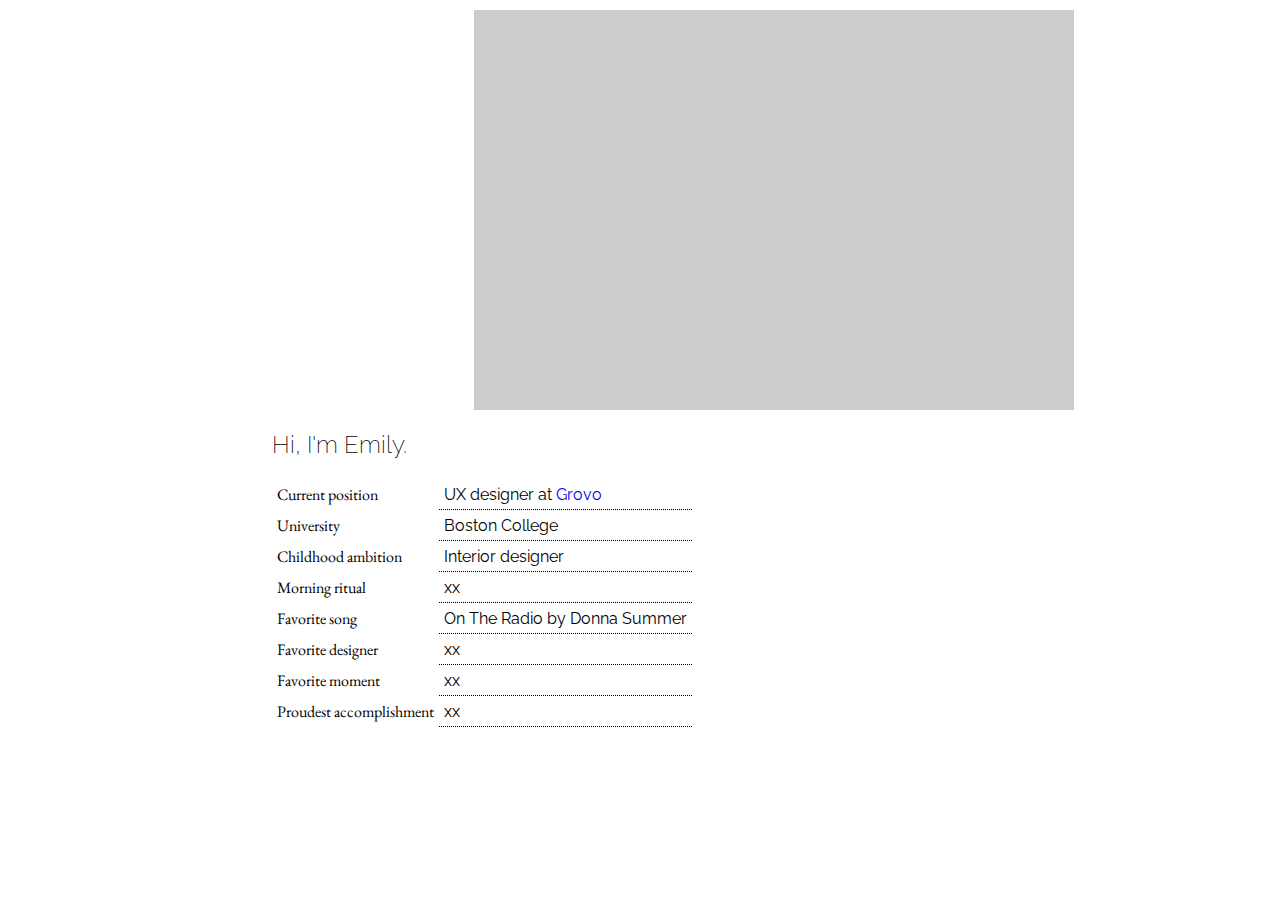
==== about.html @ 2d90b665 "about table" ====
<!DOCTYPE html>
<html>
<head>
  <title>Emily Kilbane</title>
  <link rel="stylesheet" type="text/css" href="css/normalize.css">
  <link rel="stylesheet" type="text/css" href="css/style.css">
</head>
<body>
  <div class="section group" id="loader">
    <div class="col span3-of-3">
    
    <div class="mainphoto">
      <img src="" alt="">
    </div>

    <h2>Hi, I'm Emily.</h2> 

    <table>
      <tr>
        <td>Current position</td>
        <td>UX designer at <a href="http://www.grovo.com" target="_blank">Grovo</a></td>
      </tr>
      <tr>
        <td>University</td>
        <td>Boston College</td>
      </tr>
      <tr>
        <td>Childhood ambition</td>
        <td>Interior designer</td>
      </tr>
      <tr>
        <td>Morning ritual</td>
        <td>xx</td>
      </tr>
      <tr>
        <td>Favorite song</td>
        <td>On The Radio by Donna Summer</td>
      </tr>
      <tr>
        <td>Favorite designer</td>
        <td>xx</td>
      </tr>
      <tr>
        <td>Favorite moment</td>
        <td>xx</td>
      </tr>
      <tr>
        <td>Proudest accomplishment</td>
        <td>xx</td>
      </tr>
      



    
    
    


  </div>

</body>
</html>
---- css/style.css ----
@import url(https://fonts.googleapis.com/css?family=EB+Garamond|Raleway:200,400);

* {
  -webkit-box-sizing: border-box;
  -moz-box-sizing: border-box;
  box-sizing: border-box;
}

/* NAV2 */

/*SPINNER*/
.spinner-master2 * {
  transition:all 0.3s;
  -webkit-transition:all 0.3s;
  box-sizing:border-box;
}

.spinner-master2 {
  position:absolute;
  right:10px;
  top:7px;
  height:40px;
  width:40px;
  display: none;
}

.spinner-master2 input[type=checkbox] {
  display:none;
}

.spinner-master2 label {
  cursor:pointer;
  position:absolute;
  z-index:99;
  height:100%;
  width:100%;
  top:10px;
  left:0;
}

.spinner-master2 .spinner2 {
  position:absolute;
  height:5px;
  width:100%;
  background-color:#000;}

.spinner-master2 .diagonal.part-1 {
  position:relative;
  float:left;
}

.spinner-master2 .horizontal {
  position:relative;
  float:left;
  margin-top:7px;
}

.spinner-master2 .diagonal.part-2 {
  position:relative;
  float:left;
  margin-top:6px;
}

.spinner-master2 input[type=checkbox]:checked ~ .spinner-spin2 > .horizontal {
  opacity: 0;
}

.spinner-master2 input[type=checkbox]:checked ~ .spinner-spin2 > .diagonal.part-1 {
  transform:rotate(135deg);
  -webkit-transform:rotate(135deg);
  margin-top:10px;
}

.spinner-master2 input[type=checkbox]:checked ~ .spinner-spin2 > .diagonal.part-2 {
  transform:rotate(-135deg);
  -webkit-transform:rotate(-135deg);
  margin-top:-16px;
}




/* NAV */

.nav {
  /*background-color: #1c1c1c;*/
  /*background: linear-gradient(#FFFFFF, #ECE9E6);*/
  background: linear-gradient(#414345, #232526);
  height: 100%;
  width: 20%;
  float: left;
  clear: both;
  position: fixed;
  text-align: center;
  font-family: 'Raleway', sans-serif;
  font-weight: 200;
  text-transform: uppercase;
  color: #414141;
}

.myname {
  font-size: 2em;
  font-weight: 400;
  color: #ADA074;
  margin-bottom: 5px;
  margin-top: 40px;
}

.nav-heading-div {
  margin-bottom: 60px;
}

.nav a{
  display: block;
  font-size: 1.5em;
  margin-bottom: 20px;
  color: #ECE9E6;
}



nav a:visited {
  color: #ECE9E6;
}

.nav a:hover {
  text-decoration: line-through;
}

/* TYPOGRAPHY */


h1, h2, h3, h4 {
  font-family: 'Raleway', sans-serif;
  font-weight: 200;
}

.subhead {
  color: #ECE9E6;
  font-size: 0.75em;
  margin-top: 0;
}

p {
  font-family: 'EB Garamond', serif;
}

a {
  text-decoration: none;
}




.title {
  font-size: 2em;
  text-align: center;
  font-family: 'Source Sans Pro', sans-serif;
  text-transform: uppercase;
  color: white;
}

/* IMGS */
.mainphoto {
  margin: 0 auto;
  background-color: #ccc;
  width: 600px;
  height: 400px;
}



/*  SECTIONS  */
.container {
  padding: 0 1.6% 0 0;
  margin: 0px;
}

.section {
  clear: both;
  padding: 0 1.6% 0 0;
  margin: 0px;
  float: right;
  width: 80%;
}

.thumbnail {
  background-color: #ECE9E6;
  padding: 15%;
  display: block;
  text-decoration: none;
}

.thumbnail h2 {
  color: #a9a9a9;
}

.tile-icon {
  height: 80px;
  width: 80px;
  margin: 0 auto;
  background-color: #ece9e6;
  margin-bottom: 15%;
}


/*  COLUMN SETUP  */
.col {
  display: block;
  float:left;
  margin: 1% 0 1% 1.6%;
}
/*.col:first-child { margin-left: 0; }


/*  GROUPING  */
.group:before,
.group:after {
  content:"";
  display:table;
}
.group:after {
  clear:both;
}
.group {
    zoom:1; /* For IE 6/7 */
}


/*  GRID OF THREE  */
.span3-of-3 {
  width: 100%;
}
.span2-of-3 {
  width: 66.1%;
}
.span1-of-3 {
  width: 31.7333%;
}

/*  TABLE  */


th, td {
    padding: 5px;
    text-align: left;
}

table td:nth-child(even) {
  border-bottom: 1px dotted black;
  font-family: 'Raleway', sans-serif;
}

table td:nth-child(odd) {
  font-family: 'EB Garamond', serif;
}


/*  MEDIA QUERIES  */


/*  GO TWO COLUMN AT LESS THAN 1100 PIXELS */

@media only screen and (max-width: 1000px) {
  .span1-of-3 { 
    width: 48%; 
    margin: 1% 1%;
  }
  .section { padding: 1%;}
} 

/*  GO FULL WIDTH AT LESS THAN 700 PIXELS */

@media only screen and (max-width: 700px) {
  .span3-of-3, .span2-of-3, .span1-of-3 { 
    width: 96%; 
    margin: 2% 2%;
  }
  .section { 
    padding: 1%;
    width: 100%;
  }
  .nav { 
    float:left;
    width:100%;
    padding-left: 5%;
    position:relative;
    float:left;
    padding-top: 10px;
    padding-bottom:10px;
  }

  .nav-items {
    display:none;
  }

  .spinner-master2 {
    position: absolute;
    right: 7px;
    top: 7px;
    display: block;
  }

  
}
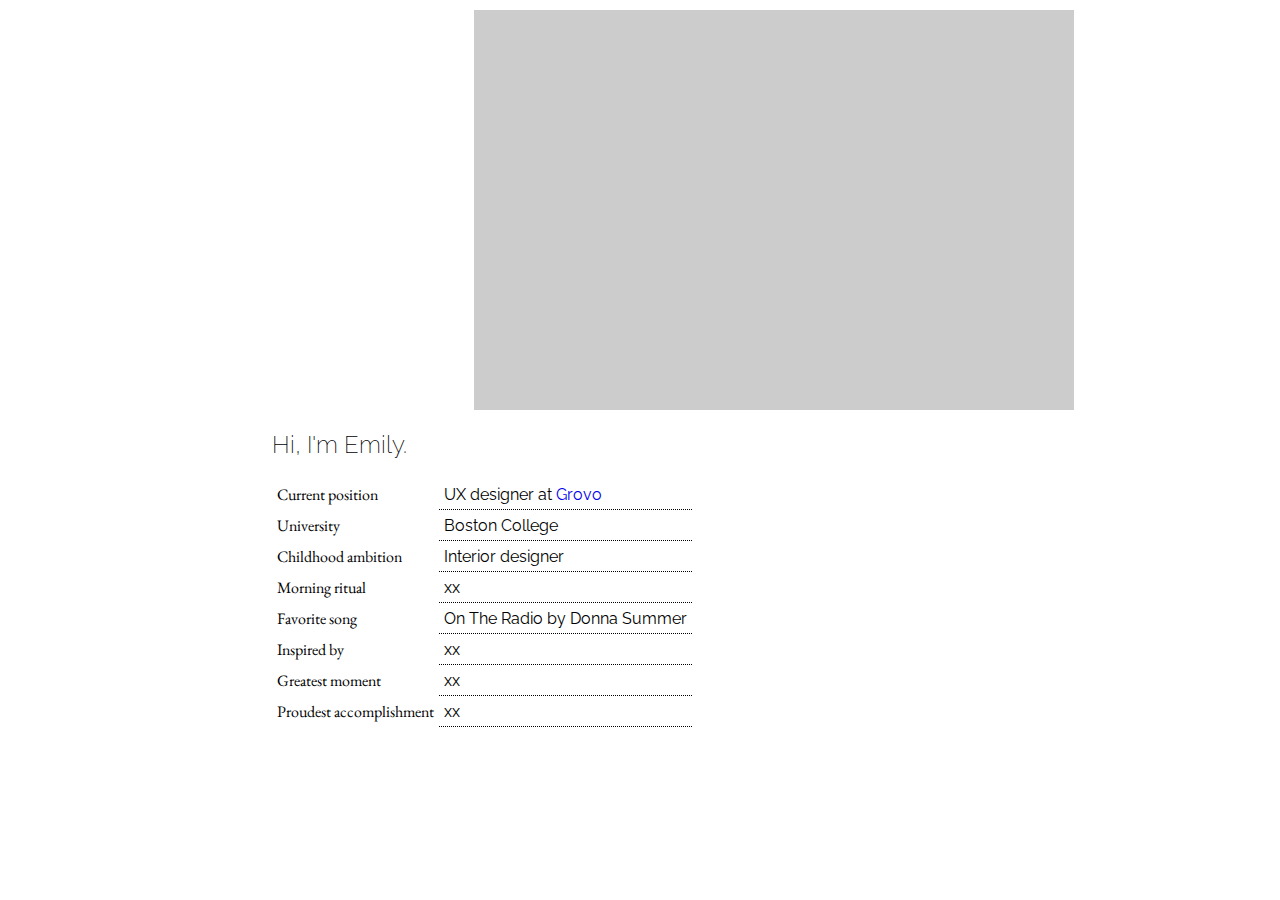
==== commit 2a67858b: "mobile nav updates" ====
--- a/about.html
+++ b/about.html
@@ -37,11 +37,11 @@
         <td>On The Radio by Donna Summer</td>
       </tr>
       <tr>
-        <td>Favorite designer</td>
+        <td>Inspired by</td>
         <td>xx</td>
       </tr>
       <tr>
-        <td>Favorite moment</td>
+        <td>Greatest moment</td>
         <td>xx</td>
       </tr>
       <tr>
--- a/css/style.css
+++ b/css/style.css
@@ -17,7 +17,7 @@
 
 .spinner-master2 {
   position:absolute;
-  right:10px;
+  left:10px;
   top:7px;
   height:40px;
   width:40px;
@@ -42,7 +42,7 @@
   position:absolute;
   height:5px;
   width:100%;
-  background-color:#000;}
+  background-color:#ECE9E6;}
 
 .spinner-master2 .diagonal.part-1 {
   position:relative;
@@ -290,8 +290,12 @@
     padding-bottom:10px;
   }
 
-  .nav-items {
-    display:none;
+  .nav h1 {
+    margin-top: 15px;
+  }
+
+  .nav-links {
+    display: none;
   }
 
   .spinner-master2 {
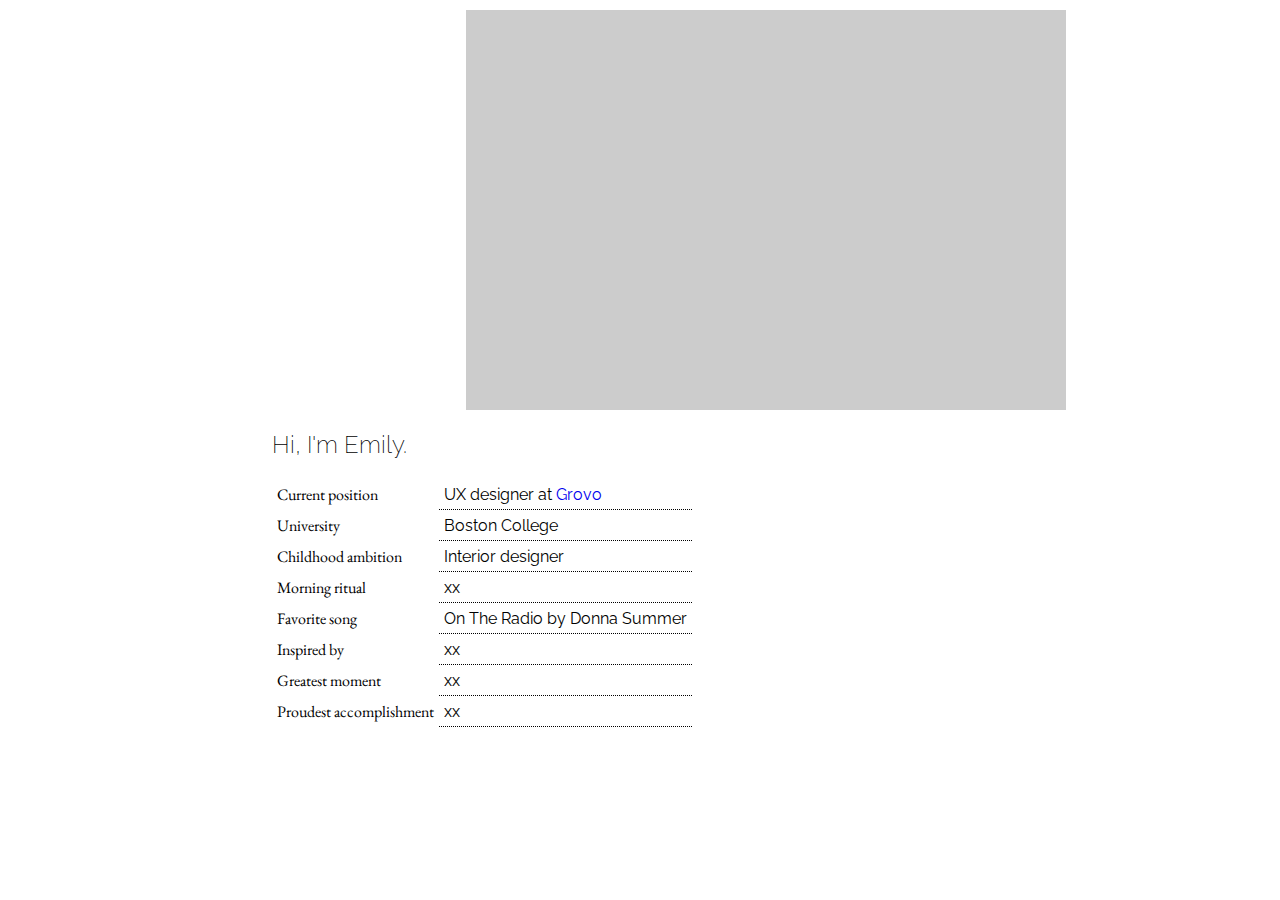
==== commit e472e27a: "fix col spacing issues" ====
--- a/about.html
+++ b/about.html
@@ -48,6 +48,7 @@
         <td>Proudest accomplishment</td>
         <td>xx</td>
       </tr>
+    </div>
       
 
 
--- a/css/style.css
+++ b/css/style.css
@@ -117,13 +117,15 @@
   color: #ECE9E6;
 }
 
-
-
 nav a:visited {
   color: #ECE9E6;
 }
 
 .nav a:hover {
+  text-decoration: line-through;
+}
+
+.nav a:active {
   text-decoration: line-through;
 }
 
@@ -135,10 +137,11 @@
   font-weight: 200;
 }
 
-.subhead {
+.myname-sub {
   color: #ECE9E6;
   font-size: 0.75em;
   margin-top: 0;
+  letter-spacing: 2px;
 }
 
 p {
@@ -148,8 +151,6 @@
 a {
   text-decoration: none;
 }
-
-
 
 
 .title {
@@ -160,12 +161,28 @@
   color: white;
 }
 
+#project-title {
+  text-align: center;
+}
+
 /* IMGS */
+
+.short-hr {
+  width: 100px;
+  margin: 0 auto;
+}
+
 .mainphoto {
   margin: 0 auto;
   background-color: #ccc;
   width: 600px;
   height: 400px;
+}
+
+#project-imgs img{
+  width: 100%;
+  height: 300px;
+  background-color: #ECE9E6;
 }
 
 
@@ -210,7 +227,7 @@
   float:left;
   margin: 1% 0 1% 1.6%;
 }
-/*.col:first-child { margin-left: 0; }
+
 
 
 /*  GROUPING  */
@@ -229,10 +246,10 @@
 
 /*  GRID OF THREE  */
 .span3-of-3 {
-  width: 100%;
+  width: 98.4%;
 }
 .span2-of-3 {
-  width: 66.1%;
+  width: 48.4%;
 }
 .span1-of-3 {
   width: 31.7333%;
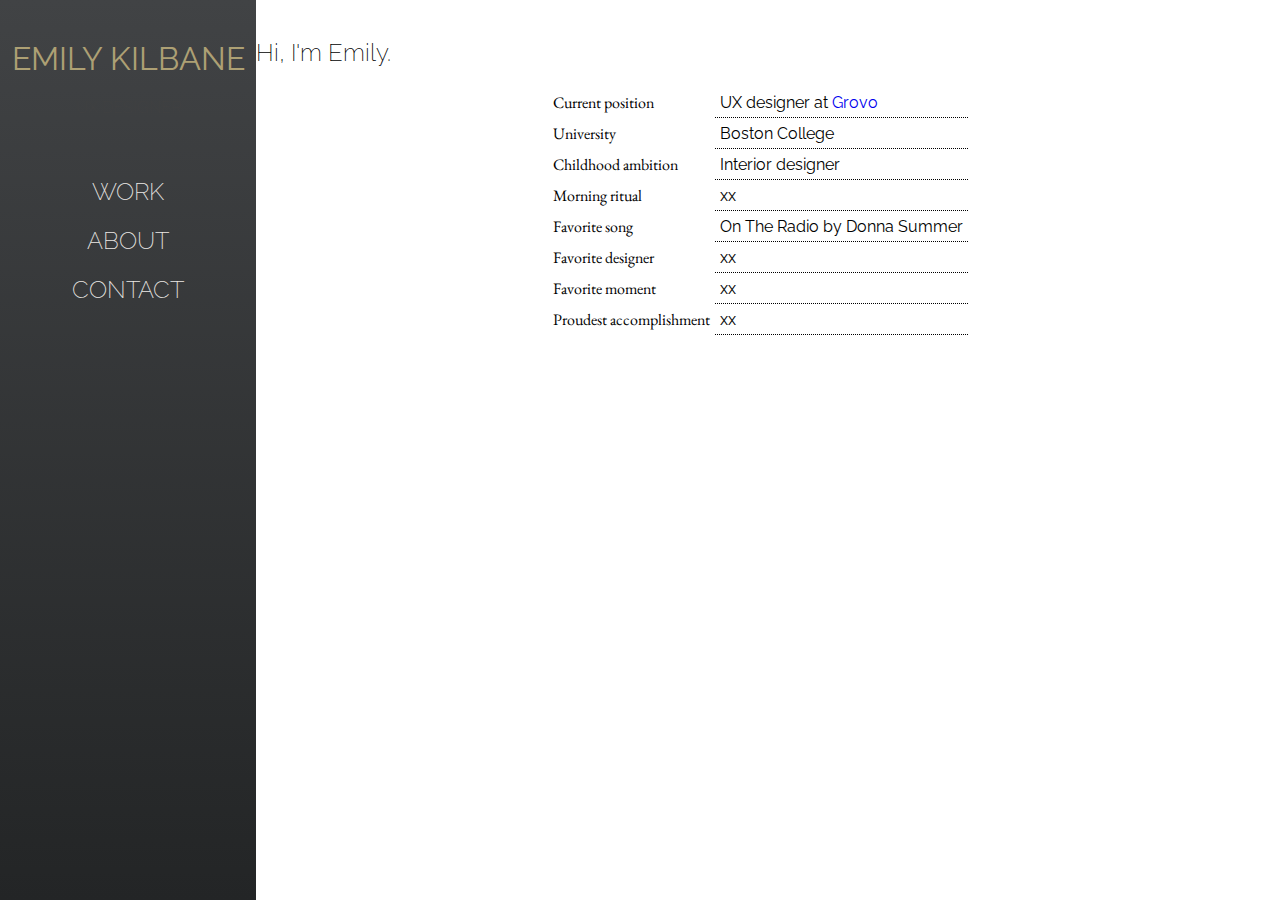
==== commit e644ab77: "fix column layout on about page" ====
--- a/about.html
+++ b/about.html
@@ -6,15 +6,34 @@
   <link rel="stylesheet" type="text/css" href="css/style.css">
 </head>
 <body>
+  <aside class="nav">
+    <div class="spinner-master2" data-clicks="true">
+      <input type="checkbox" id="spinner-form2" />
+      <label for="spinner-form2" class="spinner-spin2">
+        <div class="spinner2 diagonal part-1"></div>
+        <div class="spinner2 horizontal"></div>
+        <div class="spinner2 diagonal part-2"></div>
+      </label>
+    </div>
+
+    <div class="nav-items">
+      <div class="nav-heading-div">
+        <h1 class="myname">Emily Kilbane</h1>
+        <h4 class="myname-sub">UX Designer</h4>
+      </div>
+      <div class="nav-links">
+        <a href="">Work</a>
+        <a href ="#" id="load_about">About</a>
+        <a href="">Contact</a>
+      </div>
+    </div>
+  </aside>
+
   <div class="section group" id="loader">
-    <div class="col span3-of-3">
-    
-    <div class="mainphoto">
+    <div class="col span3-of-3" id="project-imgs">
       <img src="" alt="">
     </div>
-
     <h2>Hi, I'm Emily.</h2> 
-
     <table>
       <tr>
         <td>Current position</td>
@@ -37,28 +56,17 @@
         <td>On The Radio by Donna Summer</td>
       </tr>
       <tr>
-        <td>Inspired by</td>
+        <td>Favorite designer</td>
         <td>xx</td>
       </tr>
       <tr>
-        <td>Greatest moment</td>
+        <td>Favorite moment</td>
         <td>xx</td>
       </tr>
       <tr>
         <td>Proudest accomplishment</td>
         <td>xx</td>
       </tr>
-    </div>
-      
-
-
-
-    
-    
-    
-
-
   </div>
-
 </body>
 </html>--- a/css/style.css
+++ b/css/style.css
@@ -17,7 +17,7 @@
 
 .spinner-master2 {
   position:absolute;
-  left:10px;
+  right:10px;
   top:7px;
   height:40px;
   width:40px;
@@ -42,7 +42,7 @@
   position:absolute;
   height:5px;
   width:100%;
-  background-color:#ECE9E6;}
+  background-color:#000;}
 
 .spinner-master2 .diagonal.part-1 {
   position:relative;
@@ -117,15 +117,13 @@
   color: #ECE9E6;
 }
 
+
+
 nav a:visited {
   color: #ECE9E6;
 }
 
 .nav a:hover {
-  text-decoration: line-through;
-}
-
-.nav a:active {
   text-decoration: line-through;
 }
 
@@ -137,11 +135,10 @@
   font-weight: 200;
 }
 
-.myname-sub {
+.subhead {
   color: #ECE9E6;
   font-size: 0.75em;
   margin-top: 0;
-  letter-spacing: 2px;
 }
 
 p {
@@ -151,6 +148,8 @@
 a {
   text-decoration: none;
 }
+
+
 
 
 .title {
@@ -161,28 +160,12 @@
   color: white;
 }
 
-#project-title {
-  text-align: center;
-}
-
 /* IMGS */
-
-.short-hr {
-  width: 100px;
-  margin: 0 auto;
-}
-
 .mainphoto {
   margin: 0 auto;
   background-color: #ccc;
   width: 600px;
   height: 400px;
-}
-
-#project-imgs img{
-  width: 100%;
-  height: 300px;
-  background-color: #ECE9E6;
 }
 
 
@@ -227,7 +210,7 @@
   float:left;
   margin: 1% 0 1% 1.6%;
 }
-
+/*.col:first-child { margin-left: 0; }
 
 
 /*  GROUPING  */
@@ -246,16 +229,19 @@
 
 /*  GRID OF THREE  */
 .span3-of-3 {
-  width: 98.4%;
+  width: 100%;
 }
 .span2-of-3 {
-  width: 48.4%;
+  width: 66.1%;
 }
 .span1-of-3 {
   width: 31.7333%;
 }
 
 /*  TABLE  */
+table {
+  margin: 0 auto;
+}
 
 
 th, td {
@@ -307,12 +293,8 @@
     padding-bottom:10px;
   }
 
-  .nav h1 {
-    margin-top: 15px;
-  }
-
-  .nav-links {
-    display: none;
+  .nav-items {
+    display:none;
   }
 
   .spinner-master2 {
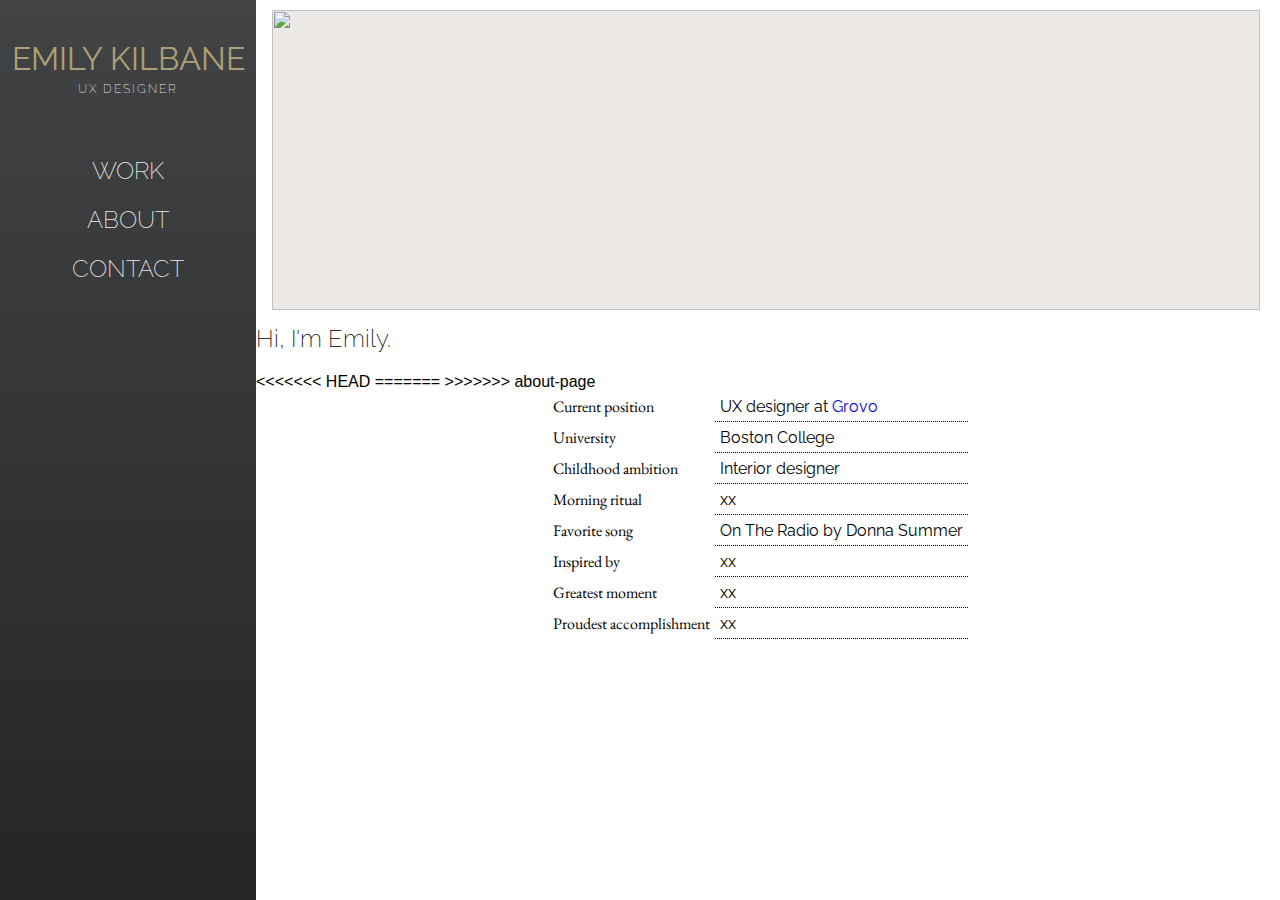
==== commit bae188f8: "Merge branch 'about-page'" ====
--- a/about.html
+++ b/about.html
@@ -56,17 +56,30 @@
         <td>On The Radio by Donna Summer</td>
       </tr>
       <tr>
-        <td>Favorite designer</td>
+        <td>Inspired by</td>
         <td>xx</td>
       </tr>
       <tr>
-        <td>Favorite moment</td>
+        <td>Greatest moment</td>
         <td>xx</td>
       </tr>
       <tr>
         <td>Proudest accomplishment</td>
         <td>xx</td>
       </tr>
+<<<<<<< HEAD
+    </div>
+      
+
+
+
+    
+    
+    
+
+
+=======
+>>>>>>> about-page
   </div>
 </body>
 </html>--- a/css/style.css
+++ b/css/style.css
@@ -17,7 +17,7 @@
 
 .spinner-master2 {
   position:absolute;
-  right:10px;
+  left:10px;
   top:7px;
   height:40px;
   width:40px;
@@ -42,7 +42,7 @@
   position:absolute;
   height:5px;
   width:100%;
-  background-color:#000;}
+  background-color:#ECE9E6;}
 
 .spinner-master2 .diagonal.part-1 {
   position:relative;
@@ -117,13 +117,15 @@
   color: #ECE9E6;
 }
 
-
-
 nav a:visited {
   color: #ECE9E6;
 }
 
 .nav a:hover {
+  text-decoration: line-through;
+}
+
+.nav a:active {
   text-decoration: line-through;
 }
 
@@ -135,10 +137,11 @@
   font-weight: 200;
 }
 
-.subhead {
+.myname-sub {
   color: #ECE9E6;
   font-size: 0.75em;
   margin-top: 0;
+  letter-spacing: 2px;
 }
 
 p {
@@ -148,8 +151,6 @@
 a {
   text-decoration: none;
 }
-
-
 
 
 .title {
@@ -160,7 +161,17 @@
   color: white;
 }
 
+#project-title {
+  text-align: center;
+}
+
 /* IMGS */
+
+.short-hr {
+  width: 100px;
+  margin: 0 auto;
+}
+
 .mainphoto {
   margin: 0 auto;
   background-color: #ccc;
@@ -168,6 +179,14 @@
   height: 400px;
 }
 
+#project-imgs img{
+  width: 100%;
+  height: 300px;
+  background-color: #ECE9E6;
+}
+.nav-links-responsive{
+    display: none;
+  }
 
 
 /*  SECTIONS  */
@@ -210,7 +229,7 @@
   float:left;
   margin: 1% 0 1% 1.6%;
 }
-/*.col:first-child { margin-left: 0; }
+
 
 
 /*  GROUPING  */
@@ -229,10 +248,10 @@
 
 /*  GRID OF THREE  */
 .span3-of-3 {
-  width: 100%;
+  width: 98.4%;
 }
 .span2-of-3 {
-  width: 66.1%;
+  width: 48.4%;
 }
 .span1-of-3 {
   width: 31.7333%;
@@ -293,10 +312,18 @@
     padding-bottom:10px;
   }
 
-  .nav-items {
-    display:none;
-  }
-
+  .nav h1 {
+    margin-top: 15px;
+  }
+
+  .nav-links {
+    display: none;
+  }
+  
+  .nav-heading-div {
+    margin: 0px
+  }
+  
   .spinner-master2 {
     position: absolute;
     right: 7px;
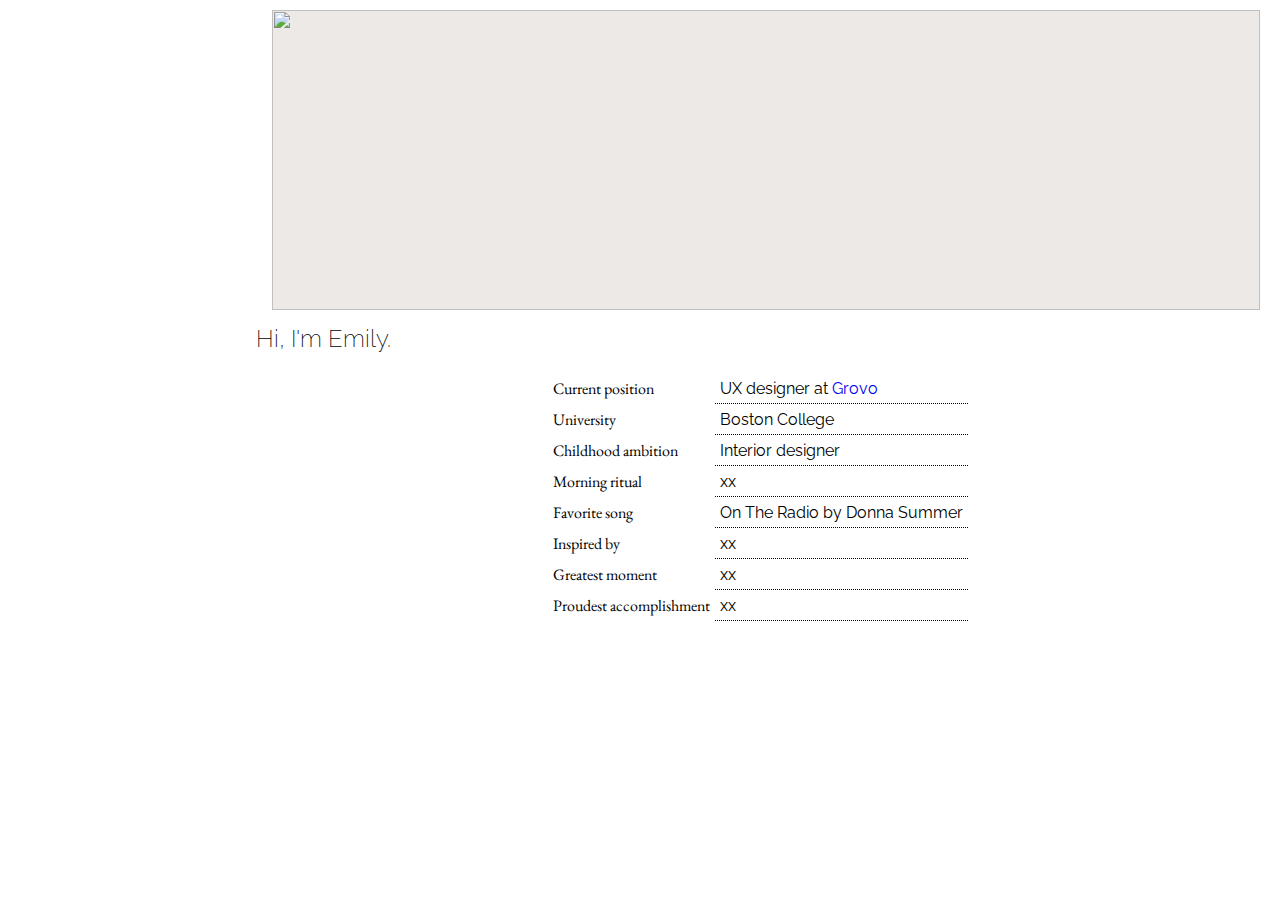
==== commit f12333e1: "fix nav on about-page" ====
--- a/about.html
+++ b/about.html
@@ -6,29 +6,6 @@
   <link rel="stylesheet" type="text/css" href="css/style.css">
 </head>
 <body>
-  <aside class="nav">
-    <div class="spinner-master2" data-clicks="true">
-      <input type="checkbox" id="spinner-form2" />
-      <label for="spinner-form2" class="spinner-spin2">
-        <div class="spinner2 diagonal part-1"></div>
-        <div class="spinner2 horizontal"></div>
-        <div class="spinner2 diagonal part-2"></div>
-      </label>
-    </div>
-
-    <div class="nav-items">
-      <div class="nav-heading-div">
-        <h1 class="myname">Emily Kilbane</h1>
-        <h4 class="myname-sub">UX Designer</h4>
-      </div>
-      <div class="nav-links">
-        <a href="">Work</a>
-        <a href ="#" id="load_about">About</a>
-        <a href="">Contact</a>
-      </div>
-    </div>
-  </aside>
-
   <div class="section group" id="loader">
     <div class="col span3-of-3" id="project-imgs">
       <img src="" alt="">
@@ -67,19 +44,8 @@
         <td>Proudest accomplishment</td>
         <td>xx</td>
       </tr>
-<<<<<<< HEAD
+
     </div>
-      
-
-
-
-    
-    
-    
-
-
-=======
->>>>>>> about-page
   </div>
 </body>
 </html>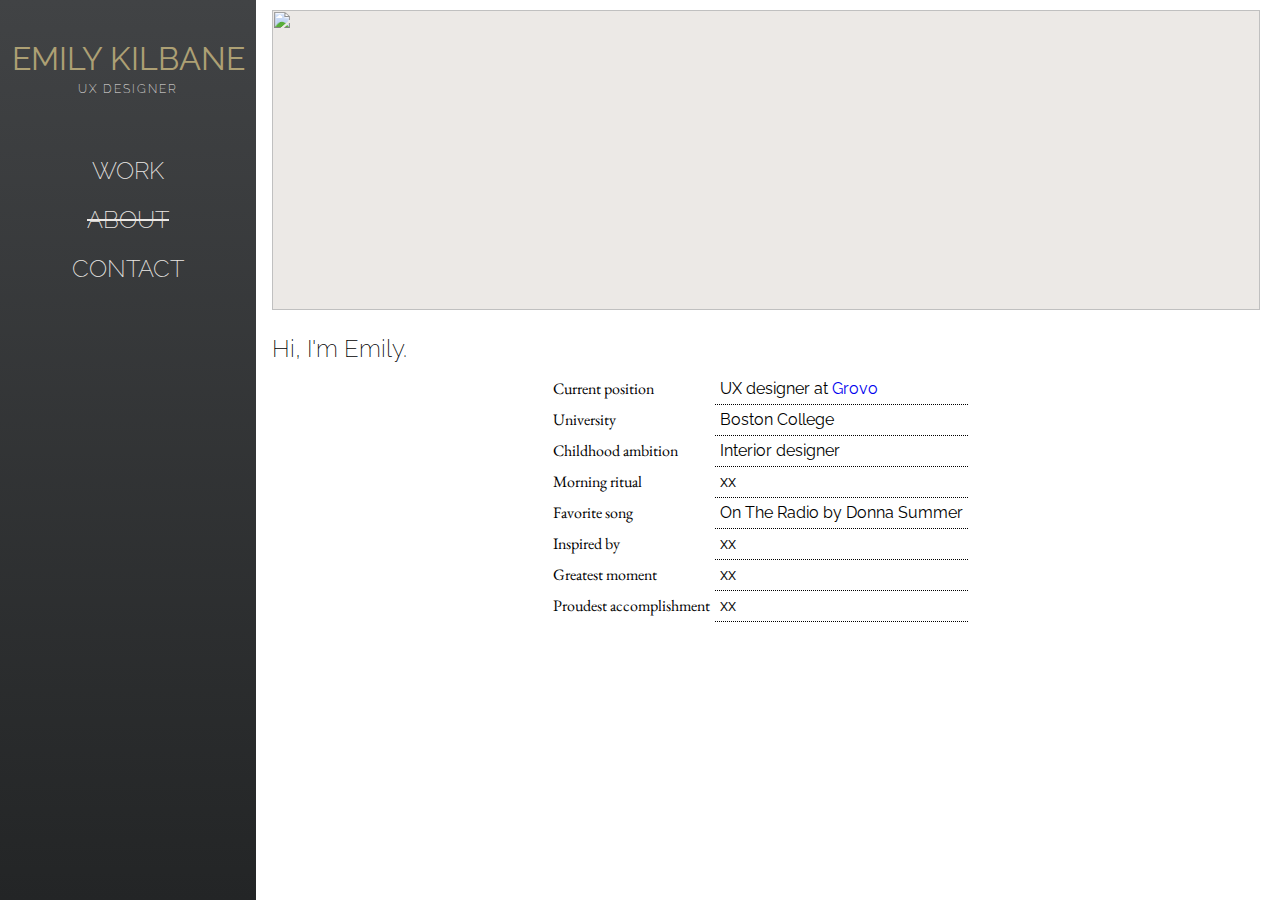
==== commit e42652b5: "got rid of loader and add on state for nav links" ====
--- a/about.html
+++ b/about.html
@@ -6,11 +6,39 @@
   <link rel="stylesheet" type="text/css" href="css/style.css">
 </head>
 <body>
+  <aside class="nav">
+    <div class="spinner-master2" data-clicks="true">
+      <input type="checkbox" id="spinner-form2" />
+      <label for="spinner-form2" class="spinner-spin2">
+        <div class="spinner2 diagonal part-1"></div>
+        <div class="spinner2 horizontal"></div>
+        <div class="spinner2 diagonal part-2"></div>
+      </label>
+    </div>
+    <div class="nav-items">
+      <div class="nav-heading-div">
+        <h1 class="myname">Emily Kilbane</h1>
+        <h4 class="myname-sub">UX Designer</h4>
+      </div>
+      <div class="nav-links">
+        <a class="" href="index.html">Work</a>
+        <a class="on" href="about.html">About</a>
+        <a class="" href="">Contact</a>
+      </div>
+      <div class="nav-links-responsive">
+        <a class="" href="index.html">Work</a>
+        <a class="" href ="about.html" id="load_about">About</a>
+        <a class="" href="">Contact</a>
+      </div>
+    </div>
+  </aside>
+
+
   <div class="section group" id="loader">
     <div class="col span3-of-3" id="project-imgs">
       <img src="" alt="">
     </div>
-    <h2>Hi, I'm Emily.</h2> 
+    <h2 class="col span3-of-3">Hi, I'm Emily.</h2> 
     <table>
       <tr>
         <td>Current position</td>
@@ -44,8 +72,9 @@
         <td>Proudest accomplishment</td>
         <td>xx</td>
       </tr>
-
     </div>
   </div>
+  <script src="http://cdnjs.cloudflare.com/ajax/libs/jquery/2.1.0/jquery.min.js"></script>
+  <script src="js/script.js"></script>
 </body>
 </html>--- a/css/style.css
+++ b/css/style.css
@@ -125,9 +125,12 @@
   text-decoration: line-through;
 }
 
-.nav a:active {
+
+.nav .on {
   text-decoration: line-through;
 }
+
+
 
 /* TYPOGRAPHY */
 
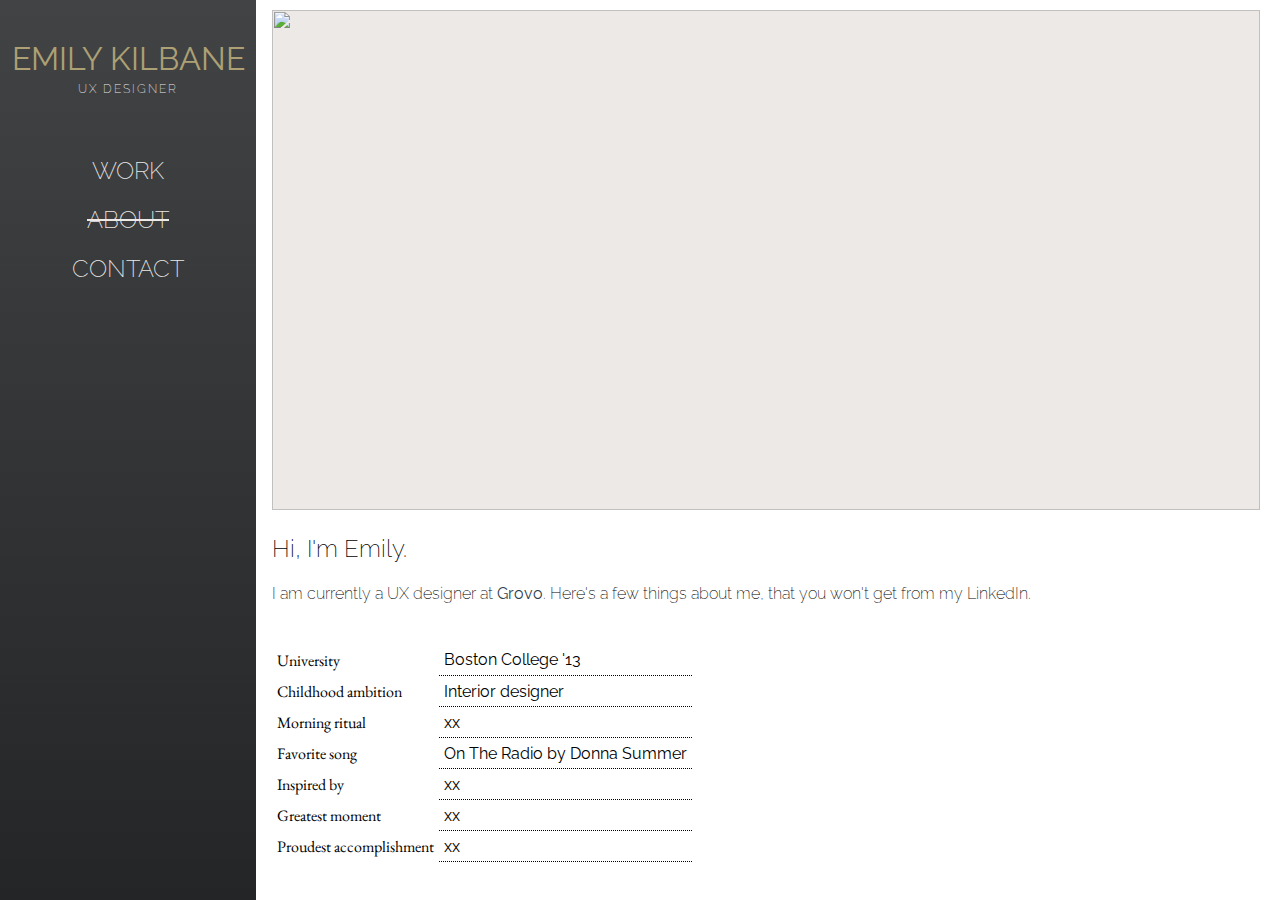
==== commit ee5b877d: "add more content to about, more tiles to index" ====
--- a/about.html
+++ b/about.html
@@ -37,16 +37,13 @@
   <div class="section group" id="loader">
     <div class="col span3-of-3" id="project-imgs">
       <img src="" alt="">
+      <h2>Hi, I'm Emily.</h2> 
+      <h4>I am currently a UX designer at <a class="grovo" href="http://www.grovo.com" target="_blank">Grovo</a>. Here's a few things about me, that you won't get from my LinkedIn.</h4>
     </div>
-    <h2 class="col span3-of-3">Hi, I'm Emily.</h2> 
-    <table>
-      <tr>
-        <td>Current position</td>
-        <td>UX designer at <a href="http://www.grovo.com" target="_blank">Grovo</a></td>
-      </tr>
+    <table class="col span3-of-3">
       <tr>
         <td>University</td>
-        <td>Boston College</td>
+        <td>Boston College '13</td>
       </tr>
       <tr>
         <td>Childhood ambition</td>
--- a/css/style.css
+++ b/css/style.css
@@ -147,6 +147,11 @@
   letter-spacing: 2px;
 }
 
+.grovo {
+  color: #2f3f50;
+  font-weight: 400;
+}
+
 p {
   font-family: 'EB Garamond', serif;
 }
@@ -175,16 +180,10 @@
   margin: 0 auto;
 }
 
-.mainphoto {
-  margin: 0 auto;
-  background-color: #ccc;
-  width: 600px;
-  height: 400px;
-}
 
 #project-imgs img{
   width: 100%;
-  height: 300px;
+  height: 500px;
   background-color: #ECE9E6;
 }
 .nav-links-responsive{
@@ -215,6 +214,8 @@
 
 .thumbnail h2 {
   color: #a9a9a9;
+  font-family: 'Raleway', sans-serif;
+  font-weight: 400;
 }
 
 .tile-icon {
@@ -261,9 +262,6 @@
 }
 
 /*  TABLE  */
-table {
-  margin: 0 auto;
-}
 
 
 th, td {
@@ -291,7 +289,9 @@
     width: 48%; 
     margin: 1% 1%;
   }
-  .section { padding: 1%;}
+  .section { 
+    padding: 1%;
+  }
 } 
 
 /*  GO FULL WIDTH AT LESS THAN 700 PIXELS */
